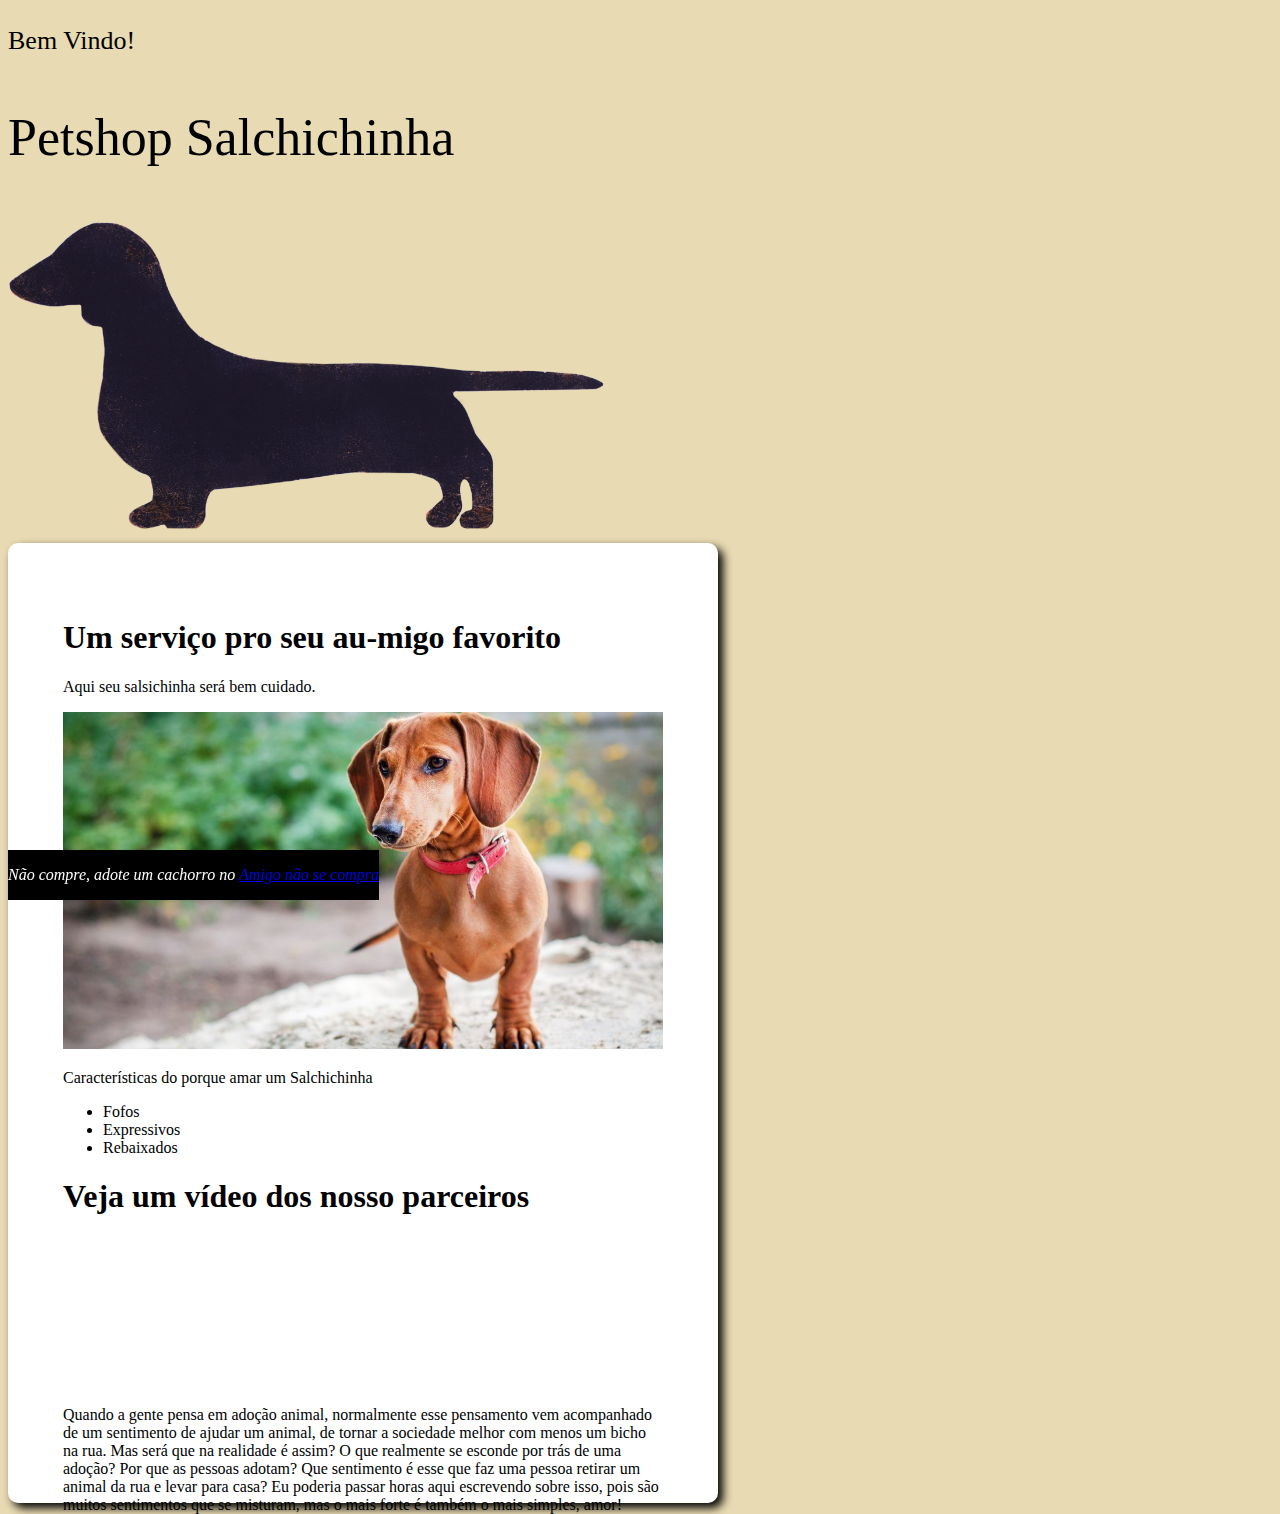
==== index.html @ f03b3f9a "Rename site.html to index.html" ====
<!DOCTYPE html>
<html lang="pt-br">

<head>
    <meta charset="UTF-8">
    <meta http-equiv="X-UA-Compatible" content="IE=edge">
    <meta name="viewport" content="width=device-width, initial-scale=1.0">
    <link rel="stylesheet" href="estilo.css">
    <title>Document</title>
</head>
<header>
    <h1></h1>
</header>

<body>
    <section>
        <div class="bemv">
            <p>Bem Vindo!</p>
        </div>
        <div class="salsi">
            <p>Petshop Salchichinha</p>
            <img class="img1" src="salsichinha.png" alt="" width="600px">
    </section>

    

    <article>

        
        <h1>Um serviço pro seu au-migo favorito</h1>
        <p>Aqui seu salsichinha será bem cuidado.</p>
        <img class="imagem" src="hotdog2.jpeg" alt="" width="600px">
        <p>Características do porque amar um Salchichinha</p>
        <ul>
      <li>Fofos</li>
      <li>Expressivos</li>
      <li>Rebaixados</li>
        </ul>
           <h1>Veja um vídeo dos nosso parceiros</h1>
           
           <div class="video">
            <iframe src="https://www.youtube.com/embed/IKMPWnRRV04" frameborder="0"></iframe>
            </div> 
        <p>Quando a gente pensa em adoção animal, normalmente esse pensamento vem acompanhado de um sentimento de ajudar um animal,
de tornar a sociedade melhor com menos um bicho na rua. Mas será que na realidade é assim? O que realmente se esconde
por trás de uma adoção?
Por que as pessoas adotam? Que sentimento é esse que faz uma pessoa retirar um animal da rua e levar para casa? Eu
poderia passar horas aqui escrevendo sobre isso, pois são muitos sentimentos que se misturam, mas o mais forte é também
o mais simples, amor!</p>
        
    </article>
    <footer>
        <p>Não compre, adote um cachorro no 
        <a href="https://www.amigonaosecompra.com.br/">Amigo não se compra</a>
    </p>

    </footer>
    <script src="script.js"></script>
</body>

</html>
---- estilo.css ----
body {
    background-color: #E8DAB2;
   
}

header {


}

section {
position: left;

}

.img1 {
 position: left;
}

div{

    
}



.bemv {
    color: black;
    text-align: left;
    font-size: 26px;
}

.salsi {
    color: black;
    text-align: left;
    font-size: 52px;
}

.img {
    position: left;
}

article {
    box-shadow: 5px 5px 10px;
    height: 850px;
    width: 600px;
    border-radius: 10px;
    padding: 55px;
    background-color: white
        
}
footer {
    bottom: 0;
    position: fixed;
    text-align: right;
    background-color: black;
    color: white;
    font-style: italic;

}
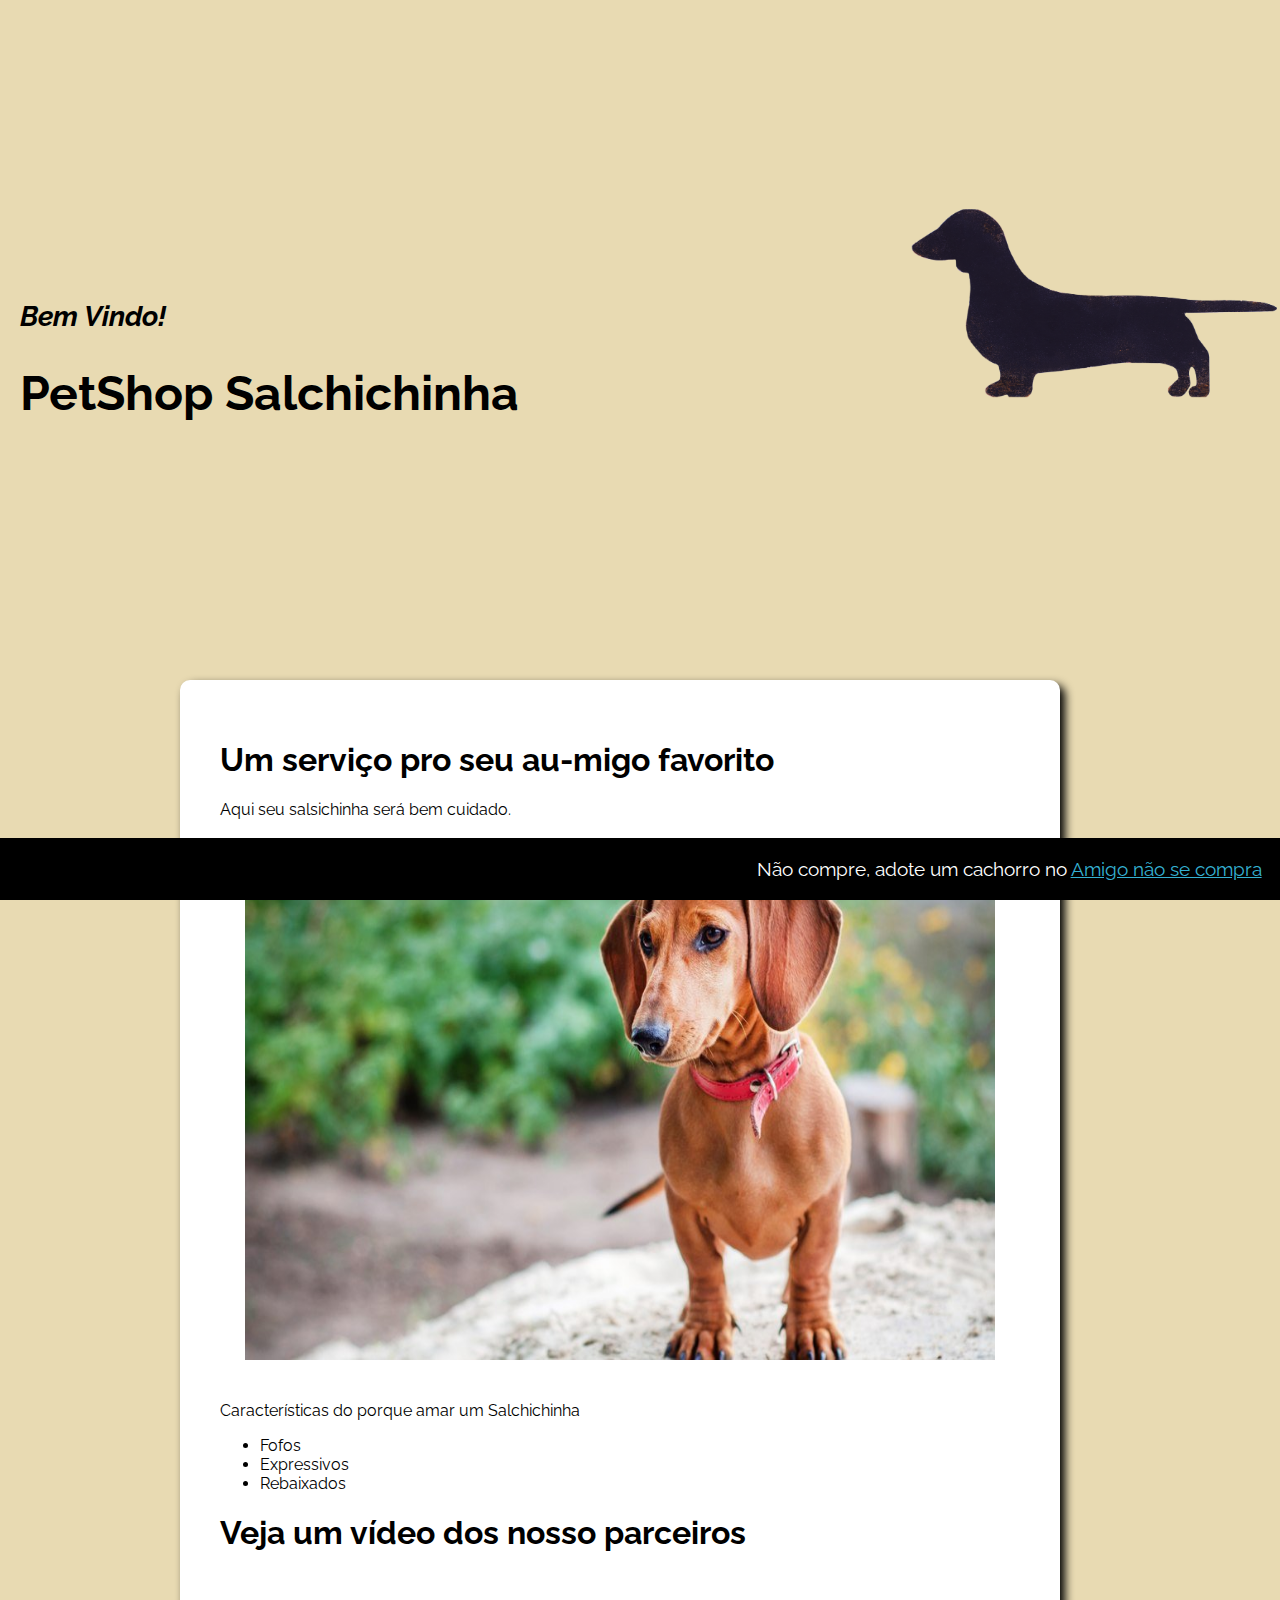
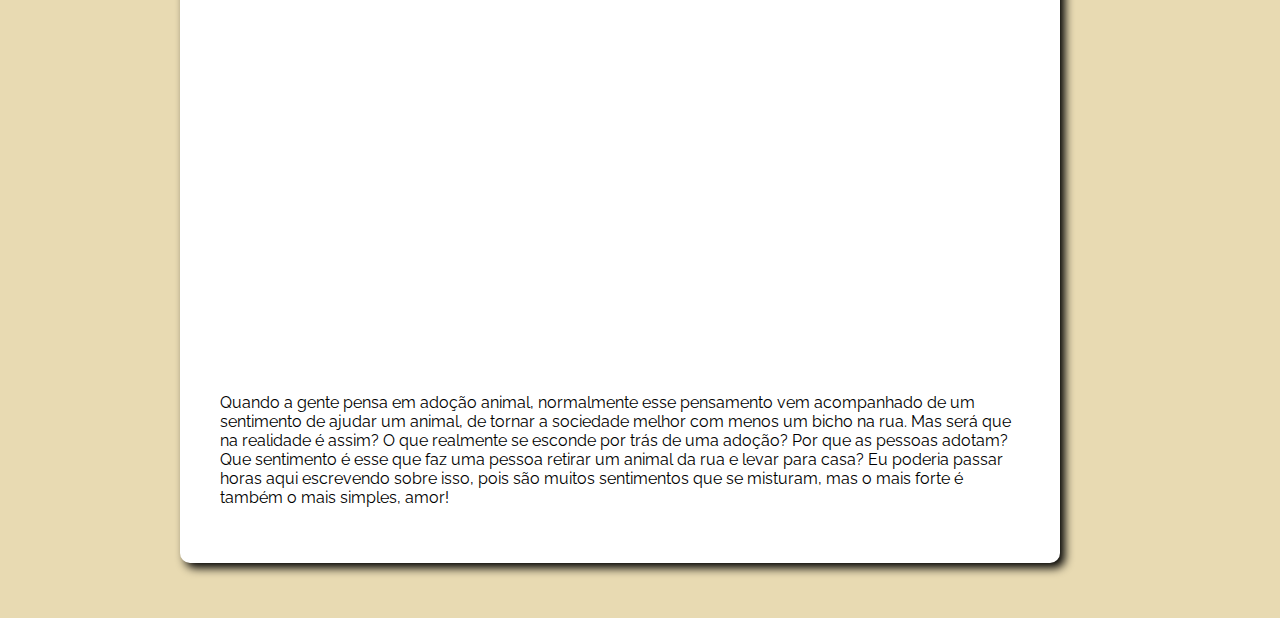
==== commit e70c1625: "Add files via upload" ====
--- a/index.html
+++ b/index.html
@@ -7,29 +7,26 @@
     <meta name="viewport" content="width=device-width, initial-scale=1.0">
     <link rel="stylesheet" href="estilo.css">
     <title>Document</title>
+    <link rel="preconnect" href="https://fonts.googleapis.com">
+    <link rel="preconnect" href="https://fonts.gstatic.com" crossorigin>
+    <link
+        href="https://fonts.googleapis.com/css2?family=Lato:ital,wght@0,400;1,700&family=Poppins:wght@100&family=Raleway&family=Rubik+80s+Fade&display=swap"
+        rel="stylesheet">
 </head>
-<header>
-    <h1></h1>
+<header id="header">
+    <div class="welcome-title">
+        <h3 class="subtitle" style="font-style: italic;">Bem Vindo!</h3>
+        <h1 class="title">PetShop Salchichinha</h1>
+        </div> 
+        <img class="imagem-header" src="salsichinha.png" alt="">
 </header>
 
 <body>
-    <section>
-        <div class="bemv">
-            <p>Bem Vindo!</p>
-        </div>
-        <div class="salsi">
-            <p>Petshop Salchichinha</p>
-            <img class="img1" src="salsichinha.png" alt="" width="600px">
-    </section>
-
-    
-
-    <article>
-
-        
+ 
+ <article>
         <h1>Um serviço pro seu au-migo favorito</h1>
         <p>Aqui seu salsichinha será bem cuidado.</p>
-        <img class="imagem" src="hotdog2.jpeg" alt="" width="600px">
+        <img class ="imagem-meio" src="hotdog2.jpeg" alt="">
         <p>Características do porque amar um Salchichinha</p>
         <ul>
       <li>Fofos</li>
@@ -37,9 +34,8 @@
       <li>Rebaixados</li>
         </ul>
            <h1>Veja um vídeo dos nosso parceiros</h1>
-           
            <div class="video">
-            <iframe src="https://www.youtube.com/embed/IKMPWnRRV04" frameborder="0"></iframe>
+            <iframe src="https://www.youtube.com/embed/IKMPWnRRV04" frameborder="0" height="400" width="750"></iframe>
             </div> 
         <p>Quando a gente pensa em adoção animal, normalmente esse pensamento vem acompanhado de um sentimento de ajudar um animal,
 de tornar a sociedade melhor com menos um bicho na rua. Mas será que na realidade é assim? O que realmente se esconde
@@ -49,13 +45,13 @@
 o mais simples, amor!</p>
         
     </article>
-    <footer>
-        <p>Não compre, adote um cachorro no 
-        <a href="https://www.amigonaosecompra.com.br/">Amigo não se compra</a>
-    </p>
-
+    <footer class="rodape"> 
+    Não compre, adote um cachorro no <a href="https://www.amigonaosecompra.com.br/" style="color: #35B1D2;"> Amigo não se compra</a>   
     </footer>
     <script src="script.js"></script>
+
+
+    
 </body>
 
-</html>
+</html>--- a/estilo.css
+++ b/estilo.css
@@ -1,60 +1,80 @@
 body {
+
+    margin: 0px;
+    padding: 0px;
     background-color: #E8DAB2;
+    width: 800px;
    
 }
 
-header {
+
+
+#header { 
+    font-family: Raleway;
+    font-size: 24px;
+    margin-top:300px;
+    margin-bottom: 200px;
+    height: 20vh;
+    padding: 0 20px;
 
 
 }
 
+.imagem-header {
+    margin-top: 200px;
+    margin-bottom: 200px;
+    width: 369px;
+    position: absolute;
+    top: 5%;
+    transform: translateY(-20%);
+    right: 0;
+}
+
 section {
-position: left;
 
 }
 
-.img1 {
- position: left;
+div{
+    
+}
+.video{
+    text-align: center;
 }
 
-div{
 
+article {
+    font-family: Raleway;
+    margin-left: 180px;
+    margin-top: 50px;
+    margin-right: 180px;
+    margin-bottom: 55px;
+    box-shadow: 5px 5px 10px;
+    width: 800px;
+    border-radius: 10px;
+    padding: 40px;
+    background-color: white
+        
+}
+.imagem-meio {
+    padding: 25px;
+    height:500px;
+    width: 750px;
+    display: flex;
+    justify-content: center;
+    align-items: center;
     
 }
 
-
-
-.bemv {
-    color: black;
-    text-align: left;
-    font-size: 26px;
+.rodape {
+    bottom: 0;
+    position: fixed;
+    font-family: Raleway;
+    font-size: larger;
+    text-decoration: none;
+    background-color: black;
+    width: 97%;
+    color: white;
+    text-align: right;
+    padding: 20px;
 }
 
-.salsi {
-    color: black;
-    text-align: left;
-    font-size: 52px;
-}
-
-.img {
-    position: left;
-}
-
-article {
-    box-shadow: 5px 5px 10px;
-    height: 850px;
-    width: 600px;
-    border-radius: 10px;
-    padding: 55px;
-    background-color: white
-        
-}
-footer {
-    bottom: 0;
-    position: fixed;
-    text-align: right;
-    background-color: black;
-    color: white;
-    font-style: italic;
-
-}